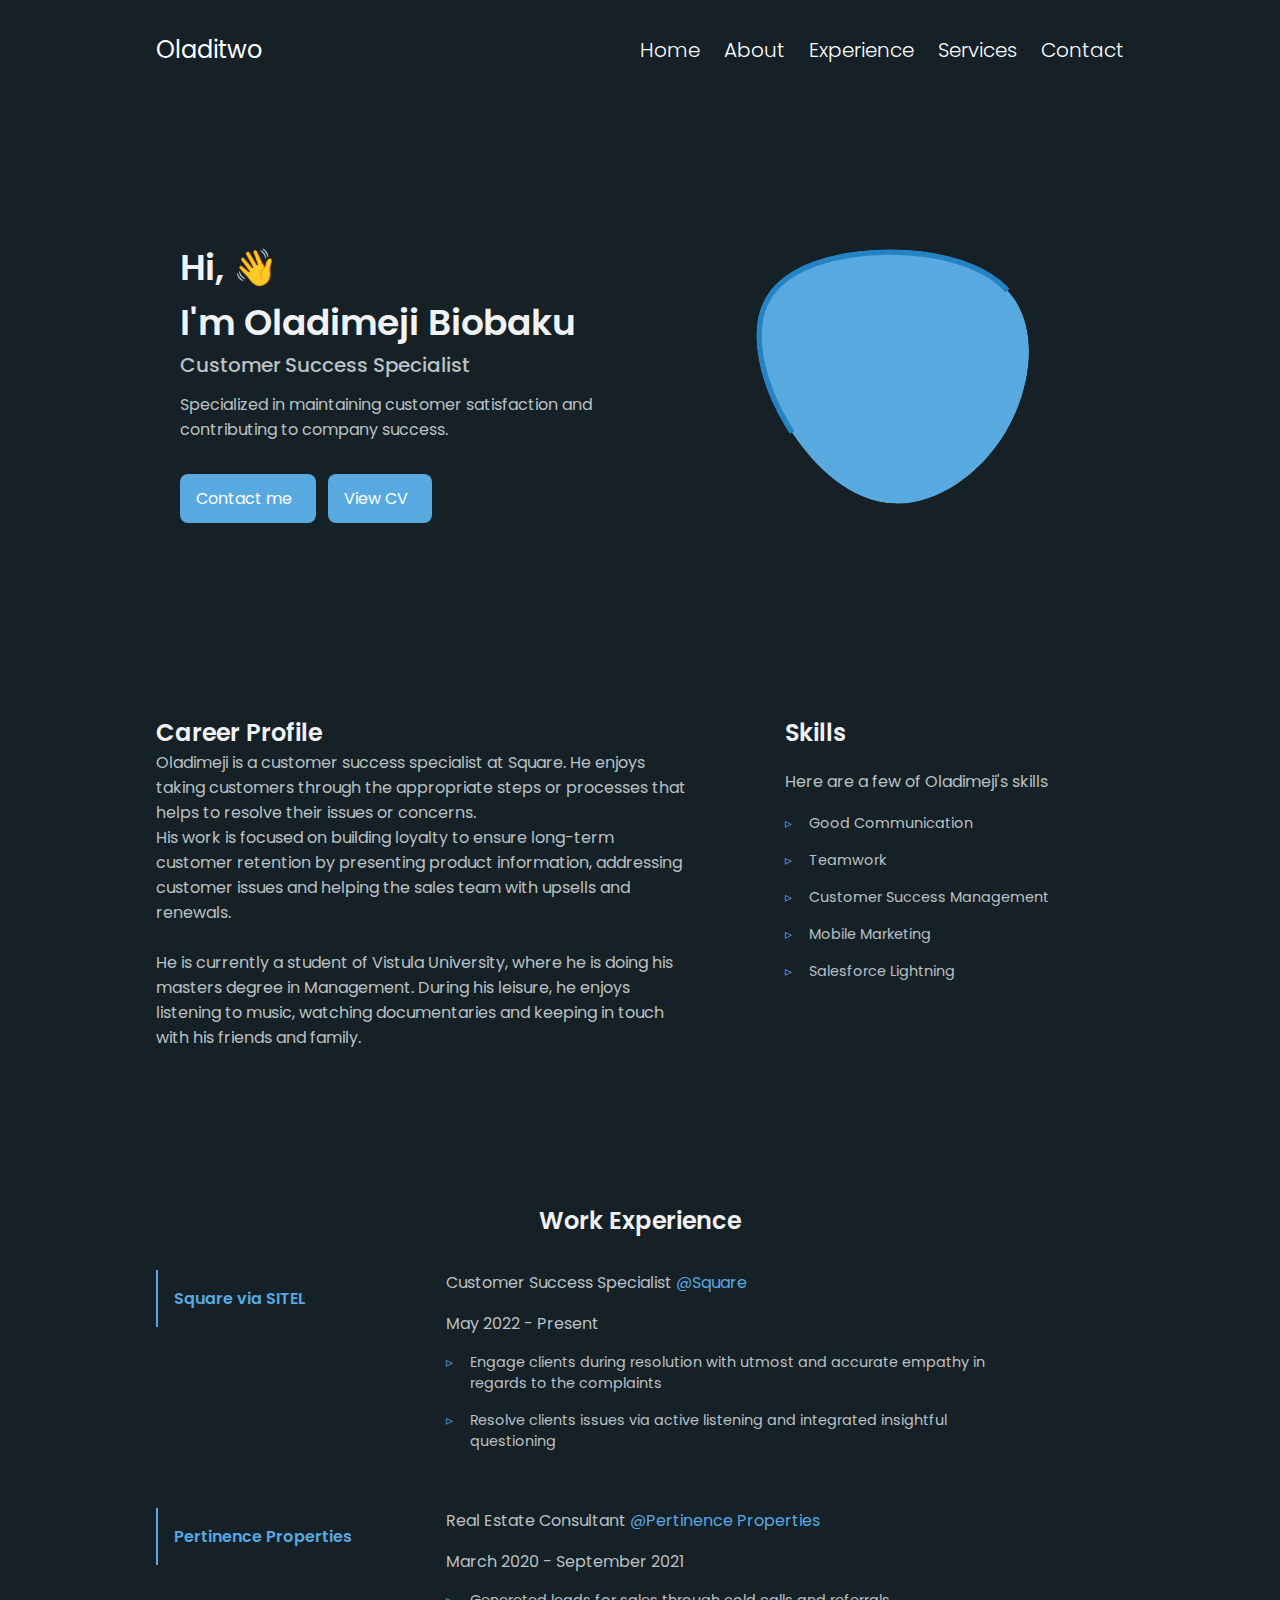
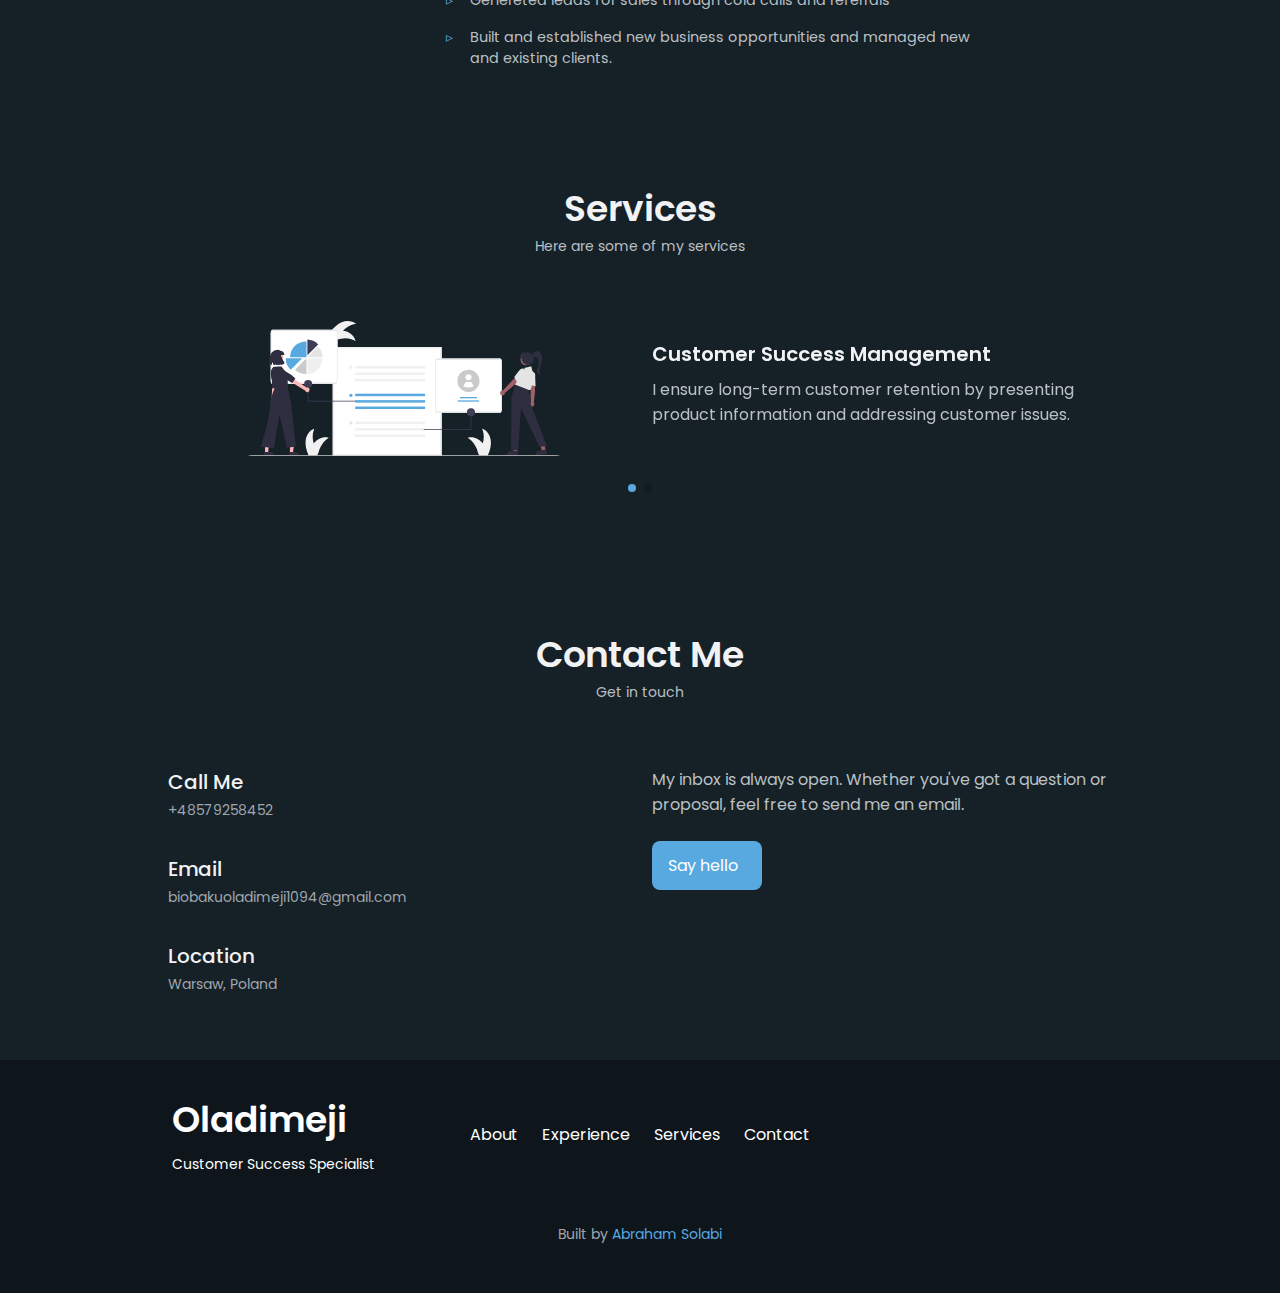
==== portfolio/index.html @ 427ed0ae "Added html, css and javascript files" ====
<!DOCTYPE html>
<html lang="en">

<head>
    <meta charset="UTF-8">
    <meta http-equiv="X-UA-Compatible" content="IE=edge">
    <meta name="viewport" content="width=device-width, initial-scale=1.0">
    <meta name="keywords" content="customer suceess, customer service, customer service manager, customer success manager, customer success managers in Poland, mobile marketer">
    <meta name="description" content="Customer success specialist specialized in maintaining customer satisfaction and contributing to company success.">
    <meta property="og:image" content="assets/img/oladimeji.jpeg">

    <!--==================== UNICONS ====================-->
    <link rel="stylesheet" href="https://unicons.iconscout.com/release/v4.0.0/css/line.css">

    <!--==================== SWIPER CSS ====================-->
    <link rel="stylesheet" href="assets/css/swiper-bundle.min.css">

    <!-- JQuery -->
    <script src="https://ajax.googleapis.com/ajax/libs/jquery/3.6.0/jquery.min.js"></script>

    <!--==================== CSS ====================-->
    <link rel="stylesheet" href="assets/css/style.css">

    <title>Oladimeji</title>
</head>

<body>
    <!--==================== HEADER ====================-->
    <i class="uil uil-ellipsis-v mb-menu"></i>
    <header class="header mb_nav" id="header">
        <nav class="nav container ">

            <div class="nav__top flex">

                <div class="nav__btns">
                    <div class="nav__toggle" id="nav-toggle">
                        <!--  -->
                        <i class="uil uil-times "></i>
                    </div>
                </div>
            </div>

            <div class="nav__menu flex" id="nav-menu">
                <a href="index.html" class="logo">Oladitwo</a>
                <div>
                    <ul class="nav__list flex">
                        <li class="nav__item">
                            <a href="#home" class="nav__link">
                                Home
                            </a>
                        </li>
                        <li class="nav__item">
                            <a href="#about" class="nav__link">
                                About
                            </a>
                        </li>
                        <li class="nav__item">
                            <a href="#experience" class="nav__link">
                                Experience
                            </a>
                        </li>

                        <li class="nav__item">
                            <a href="#services" class="nav__link">
                                Services
                            </a>
                        </li>
                        
                        <li class="nav__item">
                            <a href="pages/contact.html" class="nav__link">
                                Contact
                            </a>
                        </li>
                    </ul>
                    <div class="socials mb-socials flex">
                        <a href="https://www.linkedin.com/in/oladimeji-biobaku-a0a6041aa/" rel="noopener" target="_blank"><i class="uil uil-linkedin sosIcon"></i></a>
                        <a href="https://twitter.com/Biobadie" rel="noopener" target="_blank"><i class="uil uil-twitter sosIcon"></i></a>
                        <a href="https://www.instagram.com/oladitwo/" rel="noopener" target="_blank"><i class="uil uil-instagram sosIcon"></i></a>
             


                    </div>
                </div>
            </div>
        </nav>
    </header>

    <!--==================== MAIN ====================-->
    <main class="main">
        <!--==================== HOME ====================-->
        <section class="home section" id="home">
            <div class="home__container container grid">

                <div class="home_content grid">
                    <div class="home__social">
                        <a href="https://www.linkedin.com/in/oladimeji-biobaku-a0a6041aa/" target="_blank" rel="noopener"
                            class="home__social-icon">
                            <i class="uil uil-linkedin"></i>
                        </a>
                        <a href="https://twitter.com/Biobadie" target="_blank" rel="noopener"
                        class="home__social-icon">
                        <i class="uil uil-twitter"></i>
                    </a>
                        <a href="https://www.instagram.com/oladitwo/" target="_blank" rel="noopener" class="home__social-icon">
                            <i class="uil uil-instagram"></i>
                        </a>
                      
                        
                    </div>
                    <div class="home__img">
                        <svg class="home__blob" viewBox="0 0 200 187" xmlns="http://www.w3.org/2000/svg"
                            xmlns:xlink="http://www.w3.org/1999/xlink">
                            <mask id="mask0" mask-type="alpha">
                                <path class="path"  stroke="#2483c2" stroke-width="4" d="M190.312 36.4879C206.582 62.1187 201.309 102.826 182.328 134.186C163.346 165.547 
                                130.807 187.559 100.226 186.353C69.6454 185.297 41.0228 161.023 21.7403 129.362C2.45775 
                                97.8511 -7.48481 59.1033 6.67581 34.5279C20.9871 10.1032 59.7028 -0.149132 97.9666 
                                0.00163737C136.23 0.303176 174.193 10.857 190.312 36.4879Z" />
                               
                            </mask>
                            <g mask="url(#mask0)">
                                <path class="path" stroke="#2483c2" stroke-width="4" d="M190.312 36.4879C206.582 62.1187 201.309 102.826 182.328 134.186C163.346 
                                165.547 130.807 187.559 100.226 186.353C69.6454 185.297 41.0228 161.023 21.7403 
                                129.362C2.45775 97.8511 -7.48481 59.1033 6.67581 34.5279C20.9871 10.1032 59.7028 
                                -0.149132 97.9666 0.00163737C136.23 0.303176 174.193 10.857 190.312 36.4879Z" />
                                
                                <image class="home__blob-img" x="1.2" y="-10" xlink:href="assets/img/Oladimeji.jpeg" />
                               
                            </g>
                        </svg>

                       

                    </div>
                    <div class="home__data">
                        <h1 class="home__title">
                            Hi,   <span class="wave">👋</span> <br> I'm Oladimeji Biobaku
                        </h1>
                        <h3 class="home__subtitle">Customer Success Specialist</h3>
                        <p class="home__description">
                           Specialized in maintaining customer satisfaction and contributing to company success.
                        </p>
                        <a href="mailto:biobakuoladimeji1094@gmail.com" class="button button--flex cont-button">
                            Contact me<i class="uil uil-message button__icon"></i>
                        </a>
                        <a href="https://drive.google.com/file/d/1UlXqxiyUZKC8G0CdTdmNrrLDH8cUybc1/view?usp=drivesdk" rel="noopener" target="_blank" class="button button--flex cont-button cv-button">
                            View CV <i class="uil uil-eye button__icon"></i>
                        </a>
                    </div>

                </div>

                <div class="home__scroll">
                    <a href="#skills" class="home__scroll-button button--flex">
                        <i class="uil uil-mouse-alt home__scroll-mouse"></i>
                        <span class="home__scroll-name">Scroll down</span>
                        <i class="uil uil-arrow-down home__scroll-arrow"></i>
                    </a>
                </div>
            </div>
        </section>


        <section class="detailed-info section container section-top-transform" id="about">
            <div class="detailed-info__container grid">
                <div class="text-subsection">
                    <h3 class="section_title section__title-about"> Career Profile </h3>
                    Oladimeji is a customer success specialist at Square.
                     He enjoys taking customers through the appropriate steps or processes that helps to resolve their 
                     issues or concerns. <br> His work is focused on building loyalty to ensure long-term customer retention
                     by presenting product information, addressing customer issues and helping the sales team 
                     with upsells and renewals. <br> <br>
                     
                     He is currently a student of Vistula University, where he is doing his masters degree in 
                     Management. During his leisure, he enjoys listening to music, watching documentaries and keeping 
                     in touch with his friends and family. <br> <br>
                </div>
                <div class="skills-subsection">
                    <h3 class="section_title section__title-about"> Skills </h3>
                    <p  class="skills-head">Here are a few of Oladimeji's skills</p>
                    <li class="skill exp-brief"> Good Communication</li>
                    <li class="skill exp-brief">Teamwork</li>
                    <li class="skill exp-brief">Customer Success Management</li>
                    <li class="skill exp-brief">Mobile Marketing</li>
                    <li class="skill exp-brief"> Salesforce Lightning</li>
                </div>
            </div>
        </section>

        <section class="section experience-section container  section-top-transform" id="experience">
            <h3 class="section_title"> Work Experience </h3>
            <div class="experience-section-container">
                <div class="experience">
                    <h4 class="exp-company-title">Square via SITEL</h4>
                    <div class="experience-details">
                        <p class="exp-job-title">Customer Success Specialist <a href="https://squareup.com/us/en" class="exp-company">@Square</a></p>
                        <p class="exp-years">May 2022 - Present</p>
                        <p class="exp-brief">Engage clients during resolution with utmost and accurate empathy in regards to the complaints</p>
                        <p class="exp-brief">Resolve clients issues via active listening and integrated insightful questioning</p>
                    </div>
                </div>
                <div class="experience second-experience">
                    <h4 class="exp-company-title">Pertinence Properties </h4>
                    <div class="experience-details">
                        <p class="exp-job-title">Real Estate Consultant <a href="https://squareup.com/us/en" class="exp-company">@Pertinence Properties</a></p>
                        <p class="exp-years">March 2020 - September 2021</p>
                        <p class="exp-brief">Genereted leads for sales through cold calls and referrals</p>
                        <p class="exp-brief">	Built and established new business opportunities and managed new and existing clients.</p>
                    </div>
                </div>
            </div>
        </section>


        <!--==================== PORTFOLIO ====================-->
        <section class="portfolio section section-top-transform" id="services">
            <h2 class="section__title">Services</h2>
            <span class="section__subtitle">Here are some of my services</span>

            <div class="portfolio__container container swiper mySwiper">

                <div class="swiper-wrapper">
                    <!--==================== PORTFOLIO 1====================-->
                    <div class="portfolio__content grid swiper-slide">
                        <img src="assets/img/undraw_customer_survey_re_v9cj.svg" alt="" class="portfolio__img">

                        <div class="portfolio__data">
                            <h3 class="portfolio__title">Customer Success Management</h3>
                            <p class="portfolio__description">
                                I ensure long-term customer retention
                                by presenting product information and addressing customer issues.
                            </p>
                          
                        </div>

                    </div>

                    <!--==================== PORTFOLIO 2====================-->
                    <div class="portfolio__content grid swiper-slide">
                        <img src="assets/img/undraw_online_ad_re_ol62.svg" alt="" class="portfolio__img">

                        <div class="portfolio__data">
                            <h3 class="portfolio__title">Mobile Marketing</h3>
                            <p class="portfolio__description">
                                I use strategic and personalized contents to drive brand value and demand for products 
                                or services via various social media platforms in real time.
                            </p>
                           
                        </div>

                    </div>

                    

                </div>

                <!-- Arrows -->
                <div class="swiper-button-next">
                    <i class="uil uil-angle-right-b swiper-portfolio-icon"></i>
                </div>
                <div class="swiper-button-prev">
                    <i class="uil uil-angle-left-b swiper-portfolio-icon"></i>

                </div>

                <!-- Pagination -->
                <div class="swiper-pagination"></div>
            </div>
        </section>

        <section class="contact section " id="contact">
            <h2 class="section__title">Contact Me</h2>
            <span class="section__subtitle">Get in touch</span>

            <div class="contact__container container grid">
                <div>
                    <div class="contact__information">
                        <i class="uil uil-phone contact__icon"></i>

                        <div>
                            <h3 class="contact__title">
                                Call Me
                            </h3>
                            <span class="contact__subtitle">+48579258452</span>
                        </div>
                    </div>

                    <div class="contact__information">
                        <i class="uil uil-envelope contact__icon"></i>

                        <div>
                            <h3 class="contact__title">
                                Email
                            </h3>
                            <span class="contact__subtitle">biobakuoladimeji1094@gmail.com</span>
                        </div>
                    </div>

                    <div class="contact__information">
                        <i class="uil uil-map-marker contact__icon"></i>

                        <div>
                            <h3 class="contact__title">
                                Location
                            </h3>
                            <span class="contact__subtitle">Warsaw, Poland</span>
                        </div>
                    </div>

                </div>
                <div class="email__container">
                    <p>My inbox is always open. Whether you've got a question or proposal, feel free to send me an email.</p>
                        <a href="mailto:biobakuoladimeji1094@gmail.com" class="button contact-button button--flex cont-button">
                            Say hello<i class="uil uil-message button__icon"></i>
                        </a> 
                </div>
            </div>
        </section>

        <!--==================== TESTIMONIAL section:: future use ====================-->
        <!-- <section class="testimonial section">

        </section> -->


    </main>

    <!--==================== FOOTER ====================-->
    <footer class="footer">
        <div class="footer__bg">
            <div class="footer__container container grid">
                <div>
                    <h1 class="footer__title">Oladimeji</h1>
                    <span class="footer__subtitle">Customer Success Specialist</span>
                </div>

                <ul class="footer__links">
                    <li>
                        <a href="#about" class="footer__link">About</a>
                    </li>

                    <li>
                        <a href="#experience" class="footer__link">Experience</a>
                    </li>
                    <li>
                        <a href="#services" class="footer__link">Services</a>
                    </li>
                    <li>
                        <a href="#contact" class="footer__link">Contact</a>
                    </li>
                </ul>

                <div class="footer__socials">
                    <a class="footer__social" href="https://www.linkedin.com/in/oladimeji-biobaku-a0a6041aa/" target="_blank"
                        rel="noopener">
                        <i class="uil uil-linkedin"></i>
                    </a>
                    <a class="footer__social" href="https://twitter.com/Biobadie" target="_blank" rel="noopener">
                        <i class="uil uil-twitter"></i>
                    </a>
                    <a class="footer__social" href="https://www.instagram.com/oladitwo/" target="_blank" rel="noopener">
                        <i class="uil uil-instagram"></i>
                    </a>
                   
                    

                </div>
            </div>
            <p class="footer__copy">Built by 
                <a href="https://www.linkedin.com/in/solabi-abraham" target="_blank" rel="noopener">Abraham Solabi</a> </p>
        </div>
    </footer>

    <!--==================== SCROLL TOP section:: future use ====================-->


    <!--==================== SWIPER JS ====================-->
    <script src="assets/JS/swiper-bundle.min.js"></script>

    <!--==================== MAIN JS ====================-->
    <script src="assets/JS/control.js"></script>
</body>

</html>
---- portfolio/assets/css/style.css ----
/*==================== GOOGLE FONTS ====================*/
@import url("https://fonts.googleapis.com/css2?family=Poppins:wght@300;400;500;600&display=swap");

/*==================== VARIABLES CSS ====================*/
:root {
  --header-height: 3rem;

  /*========== Colors ==========*/
  /* Change favorite color */
  --hue-color: 204; /*Purple 250 - Green 142 - Blue 230 - Pink 340*/

  /* HSL color mode */
  --first-color: hsl(var(--hue-color), 69%, 61%);
  /* --first-color-second: hsl(var(--hue-color), 69%, 61%); */
  --first-color-second: hsl(var(--hue-color), 30%, 8%);
  --first-color-alt: hsl(var(--hue-color), 57%, 53%);
  --first-color-lighter: hsl(var(--hue-color), 92%, 85%);
  --first-color-light: hsla(var(--hue-color), 92%, 85%, 0.1);
  /* --title-color: hsl(var(--hue-color), 8%, 15%); */
  --title-color: hsl(var(--hue-color), 8%, 95%);
  /* --text-color: hsl(var(--hue-color), 8%, 45%); */
  --text-color: hsl(var(--hue-color), 8%, 75%);
  --text-color-light: hsl(var(--hue-color), 8%, 65%);
  /* --input-color: hsl(var(--hue-color), 70%, 96%); */
  --input-color: hsl(var(--hue-color), 29%, 16%);
  /* --body-color: hsl(var(--hue-color), 60%, 99%); */
  --body-color: hsl(var(--hue-color), 28%, 12%);
  /* --container-color: #fff; */
  --container-color: hsl(var(--hue-color), 29%, 16%);
  --scroll-bar-color: hsl(var(--hue-color), 12%, 48%);
  --scroll-thumb-color: hsl(var(--hue-color), 12%, 36%);

  /*========== Font and typography ==========*/
  --body-font: "Poppins", sans-serif;

  /* .5rem = 8px, 1rem = 16px, 1.5rem = 24px ... */
  --big-font-size: 2rem;
  --h1-font-size: 1.5rem;
  --h2-font-size: 1.25rem;
  --h3-font-size: 1.125rem;
  --normal-font-size: 0.938rem;
  --small-font-size: 0.813rem;
  --smaller-font-size: 0.75rem;

  /*========== Font weight ==========*/
  --font-medium: 500;
  --font-semi-bold: 600;

  /*========== Margin Bottom ==========*/
  /* .25rem = 4px, .5rem = 8px, .75rem = 12px ... */
  --mb-0-25: 0.25rem;
  --mb-0-5: 0.5rem;
  --mb-0-75: 0.75rem;
  --mb-1: 1rem;
  --mb-1-5: 1.5rem;
  --mb-2: 2rem;
  --mb-2-5: 2.5rem;
  --mb-3: 3rem;

   /*========== Margin Top ==========*/
  /* .25rem = 4px, .5rem = 8px, .75rem = 12px ... */
  --mt-1-5: 1.5rem;

  /*========== z index ==========*/
  --z-tooltip: 10;
  --z-fixed: 100;
  --z-modal: 1000;
}

/* Font size for large devices */
@media screen and (min-width: 968px) {
  :root {
    --big-font-size: 3rem;
    --h1-font-size: 2.25rem;
    --h2-font-size: 1.5rem;
    --h3-font-size: 1.25rem;
    --normal-font-size: 1rem;
    --small-font-size: 0.875rem;
    --smaller-font-size: 0.813rem;
  }
}

/*========== Variables Dark theme ==========*/

/*========== Button Dark/Light ==========*/

/*==================== BASE + Reset ====================*/
* {
  box-sizing: border-box;
  padding: 0;
  margin: 0;
}

html {
  scroll-behavior: smooth;
}

body {
  margin: 0;
  font-family: var(--body-font);
  font-size: var(--normal-font-size);
  background-color: var(--body-color);
  color: var(--text-color);
}

h1,
h2,
h3,
h4 {
  color: var(--title-color);
  font-weight: var(--font-semi-bold);
}

ul {
  list-style: none;
}

a {
  text-decoration: none;
}

img {
  max-width: 100%;
  height: auto;
}

/*==================== Utility CLASSES ====================*/
.section {
  padding: 2rem 0 4rem;
}
.section_title {
  font-size: var(--h2-font-size) ;
}
.section__title-about {
  display: flex;
  justify-content: flex-start;
}
.section-top-transform {
  transform: translateY(4rem);
}

.experience-section-container {
  transform: translateY(2rem);
}
.section__title {
  font-size: var(--h1-font-size);
  color: var(--title-color);
}

.section__subtitle {
  display: block;
  font-size: var(--small-font-size);
  margin-bottom: var(--mb-3);
}

.section__title,
.section__subtitle, .section_title {
  text-align: center;
}

/*==================== LAYOUT Utility ====================*/
.container {
  max-width: 968px;
  margin-left: var(--mb-1-5);
  margin-right: var(--mb-1-5);
}

.flex {
  display: flex;
  gap: 1.5rem;
}

.grid {
  display: grid;
  gap: 1.5rem;
}

/* Header section */

.header {
  width: 100%;
  position: fixed;
  top: 0;
  left: -100%;
  bottom: 0;
  z-index: var(--z-fixed);
  /* background-color: var(--body-color); */
  /* background-color: var(--first-color); */
  -moz-transition: all 200ms ease-in;
  -webkit-transition: all 200ms ease-in;
  -o-transition: all 200ms ease-in;
  transition: all 200ms ease-in;
}

.logo {
  display: none;
}

.mb_nav {
  background-color: var(--body-color);
}
.left {
  left: 0;
}
.nav__logo,
.nav__toggle {
  color: var(--title-color);
  font-weight: var(--font-medium);
}
.socials {
  font-weight: var(--font-medium);
}
.nav__item .nav__link,
.sosIcon {
  color: #fff;
}

.sosIcon {
  width: 50px;
}

.sosIcon {
  cursor: pointer;
}

.nav__logo:hover {
  color: var(--first-color);
}
.nav__toggle {
  font-size: var(--big-font-size);
  cursor: pointer;
}

.nav__toggle:hover,
.sosIcon:hover {
  color: var(--first-color);
}

.nav__top {
  margin: 1rem 0;
  justify-content: flex-end;
}

.uil-ellipsis-v {
  position: fixed;
  top: 1rem;
  right: var(--mb-1-5);
  cursor: pointer;
  font-size: var(--h1-font-size);
  padding: 0.2rem;
  z-index: var(--z-fixed);
}

.uil-ellipsis-v,
.uil-times {
  background-color: var(--first-color);
  /* padding: .2rem; */
  border-radius: 50% 50% 40% 70%;
  box-shadow: 0 -1px 4px rgba(0, 0, 0, 0.15);
}
.nav__menu {
  display: flex;
  flex-direction: column;
  justify-content: center;
  align-items: center;
  margin-top: 5rem;
  font-size: var(--h1-font-size);
}

.nav__list {
  flex-direction: column;
}

.socials {
  margin-top: 4rem;
}
/*==================== NAV ====================*/

/* show menu */

/* Active link */

/* Change background header */

/*==================== HOME ====================*/
.home__container {
  gap: 1rem;
}

.home_content {
  grid-template-columns: 0.5fr 3fr;
  padding-top: 3.5rem;
  align-items: center;
}

.home__social {
  display: grid;
  grid-template-columns: max-content;
  row-gap: 1rem;
}

.home__social-icon {
  font-size: 1.25rem;
  color: var(--first-color);
}

.home__social-icon:hover {
  color: var(--first-color-alt);
}

.home__blob {
  width: 200px;
  fill: var(--first-color);
  overflow: visible

}


.home__blob-img {
  width: 200px;
}

.home__data {
  grid-column: 1/3;
}

.path{
  
  stroke-dasharray: 300;
  stroke-dashoffset: 300;
  animation: dash 5s alternate infinite;
}
@keyframes dash {
  /* from {
    stroke-dashoffset: 822;
  } */
  to {
    stroke-dashoffset: 0;
  }
}

.home__title {
  font-size: var(--h1-font-size);
}

.home__subtitle {
  font-size: var(--h3-font-size);
  color: var(--text-color);
  font-weight: var(--font-medium);
  margin-bottom: var(--mb-0-75);
}

.home__description {
  margin-bottom: var(--mb-2);
}

.home__scroll {
  display: none;
}

.home__scroll-button {
  color: var(--first-color);
  transition: 0.3s;
}

.home__scroll-button:hover {
  transform: translateY(0.25rem);
}

.home__scroll-mouse {
  font-size: 2rem;
}

.home__scroll-name {
  font-size: var(--small-font-size);
  color: var(--title-color);
  font-weight: var(--font-medium);
  margin-right: var(--mb-0-25);
}

.home_scroll-arrow {
  font-size: 1.25rem;
}
/*==================== BUTTONS ====================*/
.button {
  display: inline-block;
  background-color: var(--first-color);
  color: #fff;
  padding: 0.75rem 1rem;
  border-radius: 0.5rem;
  font-weight: var(-font-medium);
}

.button:hover {
  background-color: var(--first-color-alt);
}

.button__icon {
  font-size: 1.25rem;
  margin-left: var(--mb-0-5);
  transition: 0.3s;
}

.cont-button:hover .button__icon {
  transform: translateX(0.25rem);
}

.button--flex {
  display: inline-flex;
  align-items: center;
}
.contact-button {
  margin-top: var(--mt-1-5) ;
}
.cv-button {
  margin-left: .5rem;
}

/*==================== ABOUT ====================*/
.about__img {
  width: 200px;
  border-radius: 0.5rem;
  justify-self: center;
  align-self: center;
}

.about__description {
  text-align: left;
  margin-bottom: var(--mb-0-5);
}

.about__description:last-of-type{
  margin-bottom: var(--mb-2-5);
}

.about__info {
  display: flex;
  justify-content: space-evenly;
  margin-bottom: var(--mb-2-5);
}

.about__info-title {
  font-size: var(--h2-font-size);
  font-weight: var(--font-semi-bold);
  color: var(--title-color);
}
.about__info-name {
  font-size: var(--smaller-font-size);
}

.about__info-title,
.about__info-name {
  display: block;
  text-align: center;
}

.about__buttons {
  display: flex;
  justify-content: center;
}

.wave {
  animation-name: wave-animation;  
  animation-duration: 2.5s;       
  animation-iteration-count: infinite;  
  transform-origin: 70% 70%;       
  display: inline-block;
}

@keyframes wave-animation {
    0% { transform: rotate( 0.0deg) }
   10% { transform: rotate(14.0deg) }
   20% { transform: rotate(-8.0deg) }
   30% { transform: rotate(14.0deg) }
   40% { transform: rotate(-4.0deg) }
   50% { transform: rotate(10.0deg) }
   60% { transform: rotate( 0.0deg) }  
  100% { transform: rotate( 0.0deg) }
}

/*==================== SKILLS ====================*/
.detailed-info__container {
  display: flex;
  flex-direction: column;
  justify-content: space-between;
}

.skills-head {
  padding: 1.2rem 0;
}
.skills-subsection li {
  list-style: none;
}
/*==================== EXPERIENCE ====================*/

.experience {
  display: flex;
  justify-content: space-between;
  align-items: flex-start;
}
.second-experience {
  margin-top: 2.5rem;
}
.experience-details {
  width: 70%;
}
.exp-company-title, .exp-company {
  color: var(--first-color);
}
.exp-company-title {
  padding:  1rem ;
  border-left: 2px solid var(--first-color);
  transition: all 0.25s cubic-bezier(0.645, 0.045, 0.355, 1);
}
.exp-company-title:hover {
  background-color: var(--first-color-light);
}
.exp-company {
  position: relative;
}
.exp-company::after {
    content: "";
    position: absolute;
    width: 100%;
    -webkit-transform: scaleX(0);
            transform: scaleX(0);
    height: 0.3px;
    bottom: -3px;
    left: 0;
    background-color: var(--first-color);
    -webkit-transform-origin: bottom right;
            transform-origin: bottom right;
    -webkit-transition: all 0.25s cubic-bezier(0.645, 0.045, 0.355, 1);
    transition: all 0.25s cubic-bezier(0.645, 0.045, 0.355, 1);
}
.exp-company:hover:after {
  -webkit-transform: scaleX(1);
          transform: scaleX(1);
  -webkit-transform-origin: bottom left;
          transform-origin: bottom left;
}
.exp-years {
  padding: 1rem 0;
}
.exp-brief {
  width: 80%;
  font-size: 0.9rem;
  position: relative;
  padding-left: 1.5rem;
  padding-bottom: 1rem;
}
.exp-brief::before {
  content: "▹";
  position: absolute;
  left: 0px;
  top: 0px;
  color: var(--first-color);
}




/*==================== PORTFOLIO ====================*/
.portfolio-flex {
  display: flex;
  flex-direction: column;
  gap: 1.5rem;
}
.portfolio__container {
  overflow: hidden;
}

.portfolio__content {
  padding: 0 1.5rem;
}

.portfolio__img {
  width: 265px;
  border-radius: 0.5rem;
  justify-self: center;
}

.portfolio__title {
  font-size: var(--h3-font-size);
  margin-bottom: var(--mb-0-5);
}

.portfolio__description {
  margin-bottom: var(--mb-0-75);
}

.portfolio__button:hover .button__icon {
  transform: translateX(0.25rem);
}

.swiper-button-prev::after,
.swiper-button-next::after {
  content: "";
}

.swiper-portfolio-icon {
  font-size: 2rem;
  color: var(--first-color);
}

.swiper-button-prev {
  left: -0.5rem;
}

.swiper-button-next {
  right: -0.5rem;
}

.swiper-container-horizontal > .swiper-pagination-bullets {
  bottom: -5.5rem;
}

.swiper-pagination-bullet-active {
  background-color: var(--first-color);
}

.swiper-button-prev,
.swiper-button-next,
.swiper-pagination-bullet {
  outline: none;
}

.p-pp {
  padding: 1rem 0.75rem;
  border-radius: 0.5rem;
  background-color: hsl(var(--hue-color), 30%, 10%);
}

/*==================== TESTIMONIAL ====================*/

/*==================== CONTACT ME ====================*/
.contact {
  margin-top: 4rem;
}
.contact__container {
  row-gap: 3rem;
}

.contact__information {
  display: flex;
  margin-bottom: var(--mb-2);
}

.contact__icon {
  font-size: 2rem;
  color: var(--first-color);
  margin-right: var(--mb-0-75);
}

.contact__title {
  font-size: var(--h3-font-size);
  font-weight: var(--font-medium);
}

.contact__subtitle {
  font-size: var(--small-font-size);
  color: var(--text-color-light);
}

.contact__content {
  background-color: var(--input-color);
  border-radius: 0.5rem;
  padding: 0.75rem 1rem 0.25rem;
}

/*==================== FOOTER ====================*/
footer {
  position: relative;
  bottom: 0;
}
.footer__container {
  row-gap: 3.5rem;
}

.footer__bg {
  background-color: var(--first-color-second);
  padding: 2rem 0 3rem;
}

.footer__title {
  font-size: var(--h1-font-size);
  margin-bottom: var(--mb-0-25);
}

.footer__subtitle {
  font-size: var(--small-font-size);
}

.footer__links {
  display: flex;
  flex-direction: column;
  row-gap: 1.5rem;
}

.footer__link:hover {
  color: var(--first-color-lighter);
}

.footer__social {
  font-size: 1.25rem;
  margin-right: var(--mb-1-5);
}

.footer__social:hover {
  color: var(--first-color-lighter);
}

.footer__copy {
  font-size: var(--small-font-size);
  text-align: center;
  color: var(--text-color-light);
  margin-top: var(--mb-3);
}
.footer__copy a {
  color: var(--first-color);
}

.footer__title,
.footer__subtitle,
.footer__link,
.footer__social {
  color: #fff;
}
/*========== SCROLL UP ==========*/

/* Show scroll */

/*========== SCROLL BAR ==========*/
::-webkit-scrollbar {
  width: 0.6rem;
  background-color: var(--scroll-bar-color);
}
::-webkit-scrollbar-thumb {
  background-color: var(--scroll-thumb-color);
  border-radius: 0.5rem;
}

::-webkit-scrollbar-thumb:hover {
  background-color: var(--text-color-light);
}



/*==================== MEDIA QUERIES ====================*/
/* For small devices */
@media screen and (max-width: 350px) {
  .container {
    margin-inline: var(--mb-1);
  }
  .home_content {
    grid-template-columns: 0.25fr 3fr;
  }
  .home__blob {
    width: 180px;
  }
  
}

/* For medium devices */
@media screen and (min-width: 588px) {
  .home_content {
    grid-template-columns: max-content 1fr 1fr;
  }
  .home__data {
    grid-column: initial;
  }
  .home__img {
    order: 1;
    justify-self: center;
  }
  .about__container{
    grid-template-columns: 1fr 2fr;
  }
  /* .about__container, */
  .skills__container,
  .portfolio__content,
  .contact__container,
  .footer__container {
    grid-template-columns: repeat(2, 1fr);
  }
  .about__img {
    width: 250px;
    justify-self: center;
    align-self: start;
  }
  
}

/* break to large screen menu */
@media screen and (min-width: 768px) {
  .spacer {
    display: none;
  }
  .container {
    margin-inline: auto;
  }
  body {
    margin: 0;
  }

  .section {
    padding: 6rem 0 2rem;
  }

  .section__subtitle {
    margin-bottom: 4rem;
  }

  .header {
    top: 0;
    bottom: initial;
    left: 0;
    /* background-color: hsl(var(--hue-color), 28%, 9%); */
    position: static;
  }

  .header,
  .main,
  .footer__container {
    padding: 0 1rem;
  }

  .nav {
    height: calc(var(--header-height) + 1.5rem);
  }
  .nav__menu {
    display: flex;
    flex-direction: row;
    justify-content: space-between;
    align-items: center;
    margin-top: 0;
    font-size: var(--h3-font-size);
  }

  .logo {
    display: flex;
    color: #fff;
    font-size: var(--h2-font-size);
    font-weight: 400;
  }

  .nav__item .nav__link {
    color: #fff;
    font-weight: 300;
  }

  .nav__item .nav__link:hover {
    color: var(--first-color);
  }

  .nav__list {
    flex-direction: row;
    /* padding-left: 1.5rem; */
  }

  .uil-times,
  .uil-ellipsis-v,
  .mb-socials {
    display: none;
  }

  .home__container {
    row-gap: 5rem;
  }

  .home__content {
    padding-top: 5.5rem;
    column-gap: 2rem;
  }

  .home__blob {
    width: 270px;
  }

  .about__container {
    column-gap: 2rem;
  }
  .about__img {
    width: 350px;
  }
  .about__description {
    text-align: initial;
  }
  .about__info {
    justify-content: space-evenly;
    gap: 5rem;
  }
  .about__buttons {
    justify-content: center;
  }

  .portfolio__img {
    width: 320px;
  }
  .portfolio__content {
    align-items: center;
  }

  .footer__container {
    grid-template-columns: repeat(3, 1fr);
    align-items: center;
  }
  .footer__bg {
    padding: 2rem 0 3rem;
  }
  .footer__links {
    flex-direction: row;
    column-gap: 1.5rem;
  }
  .footer__socials {
    justify-self: flex-end;
  }
  .detailed-info__container {
    flex-direction: row;
  }
  .detailed-info__container .text-subsection{
  width: 55%;
}
.detailed-info__container .skills-subsection {
  width: 35%;
}
}

/* For Large devices */
@media screen and (min-width: 1024px) {
  .header,
  .main,
  .footer_container {
    padding: 0;
  }
  .home_blob {
    width: 320px;
  }
  .home__social {
    transform: translateX(-2rem);
  }

  .portfolio__content {
    column-gap: 1.5rem;
  }
  /* .swiper-portfolio-icon{
    font-size:  3.5rem;
    z-index: 10000;
  }

  .swiper-button-prev {
    
    left: -1rem;
  }

  .swiper-button-next{
    
    right: -1rem;
  } */

  .contact__form {
    width: 460px;
  }

  .contact__inputs {
    grid-template-columns: repeat(2, 1fr);
  }
}
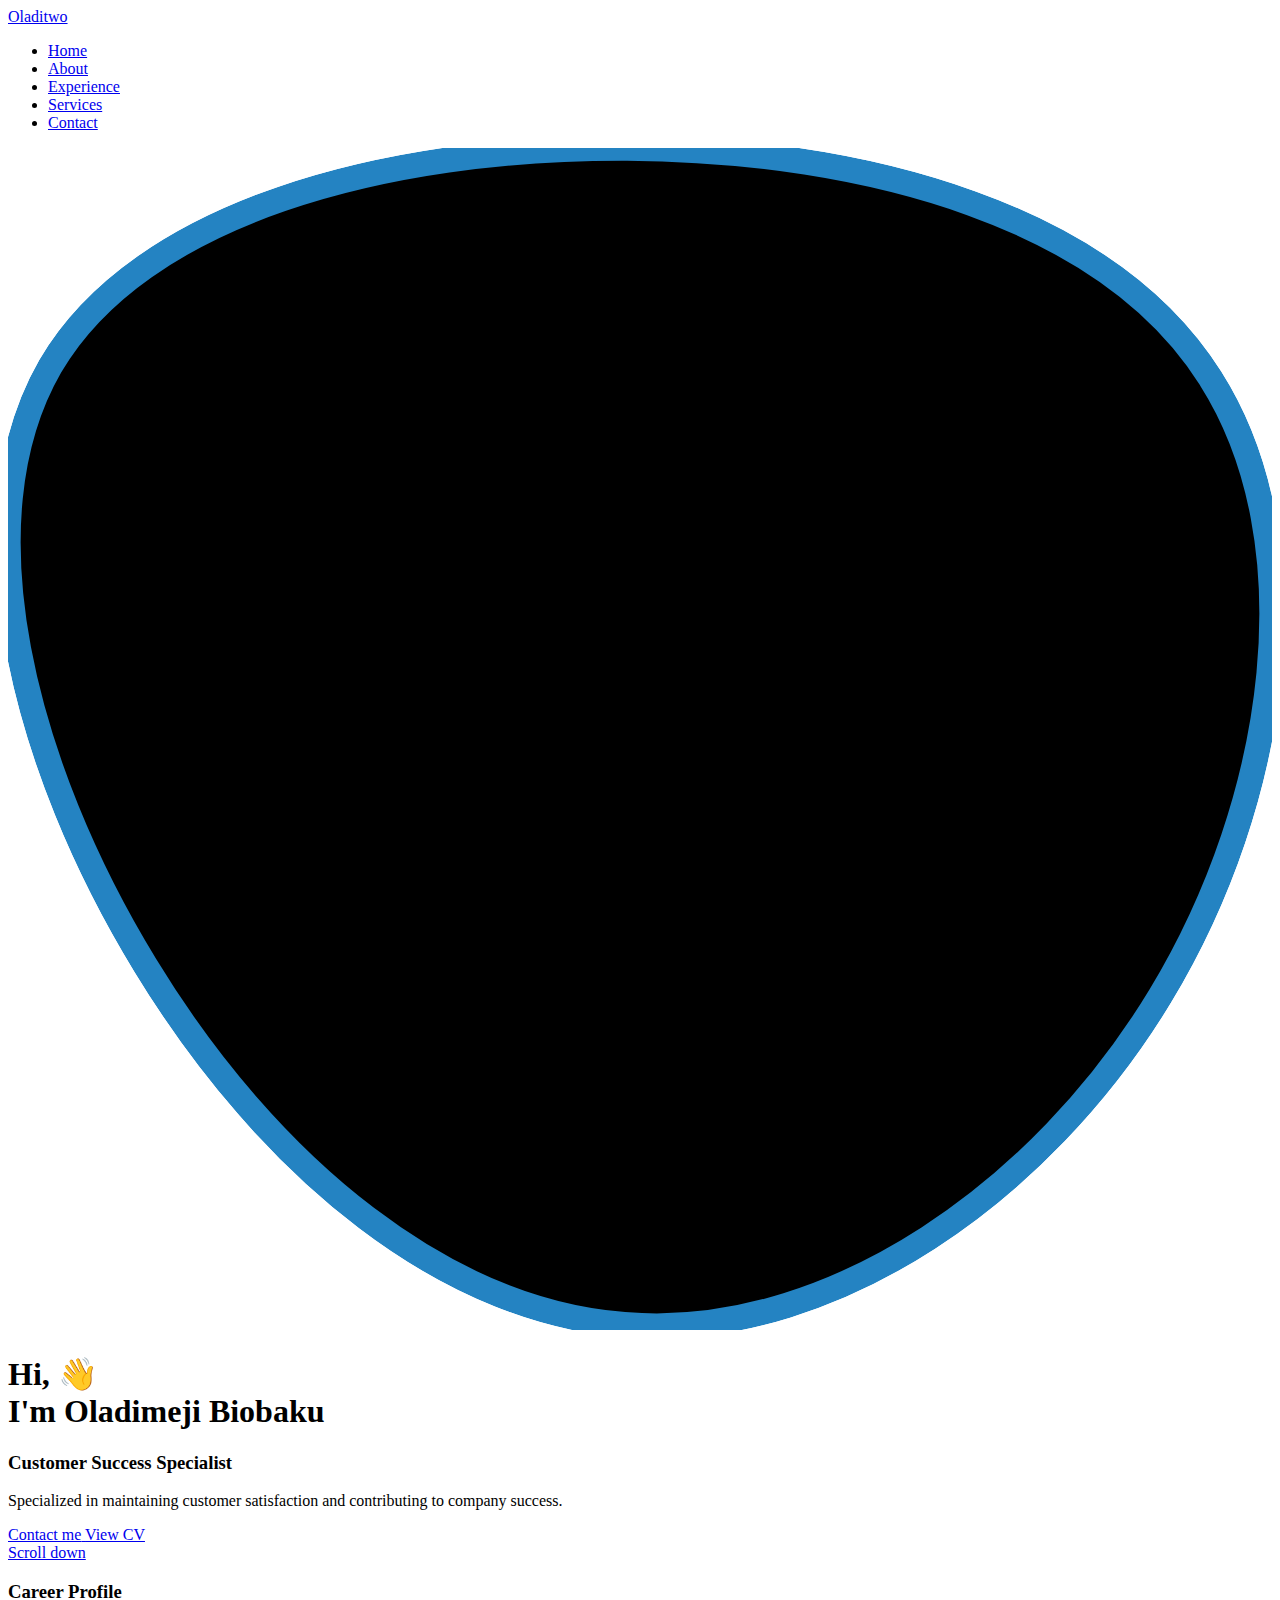
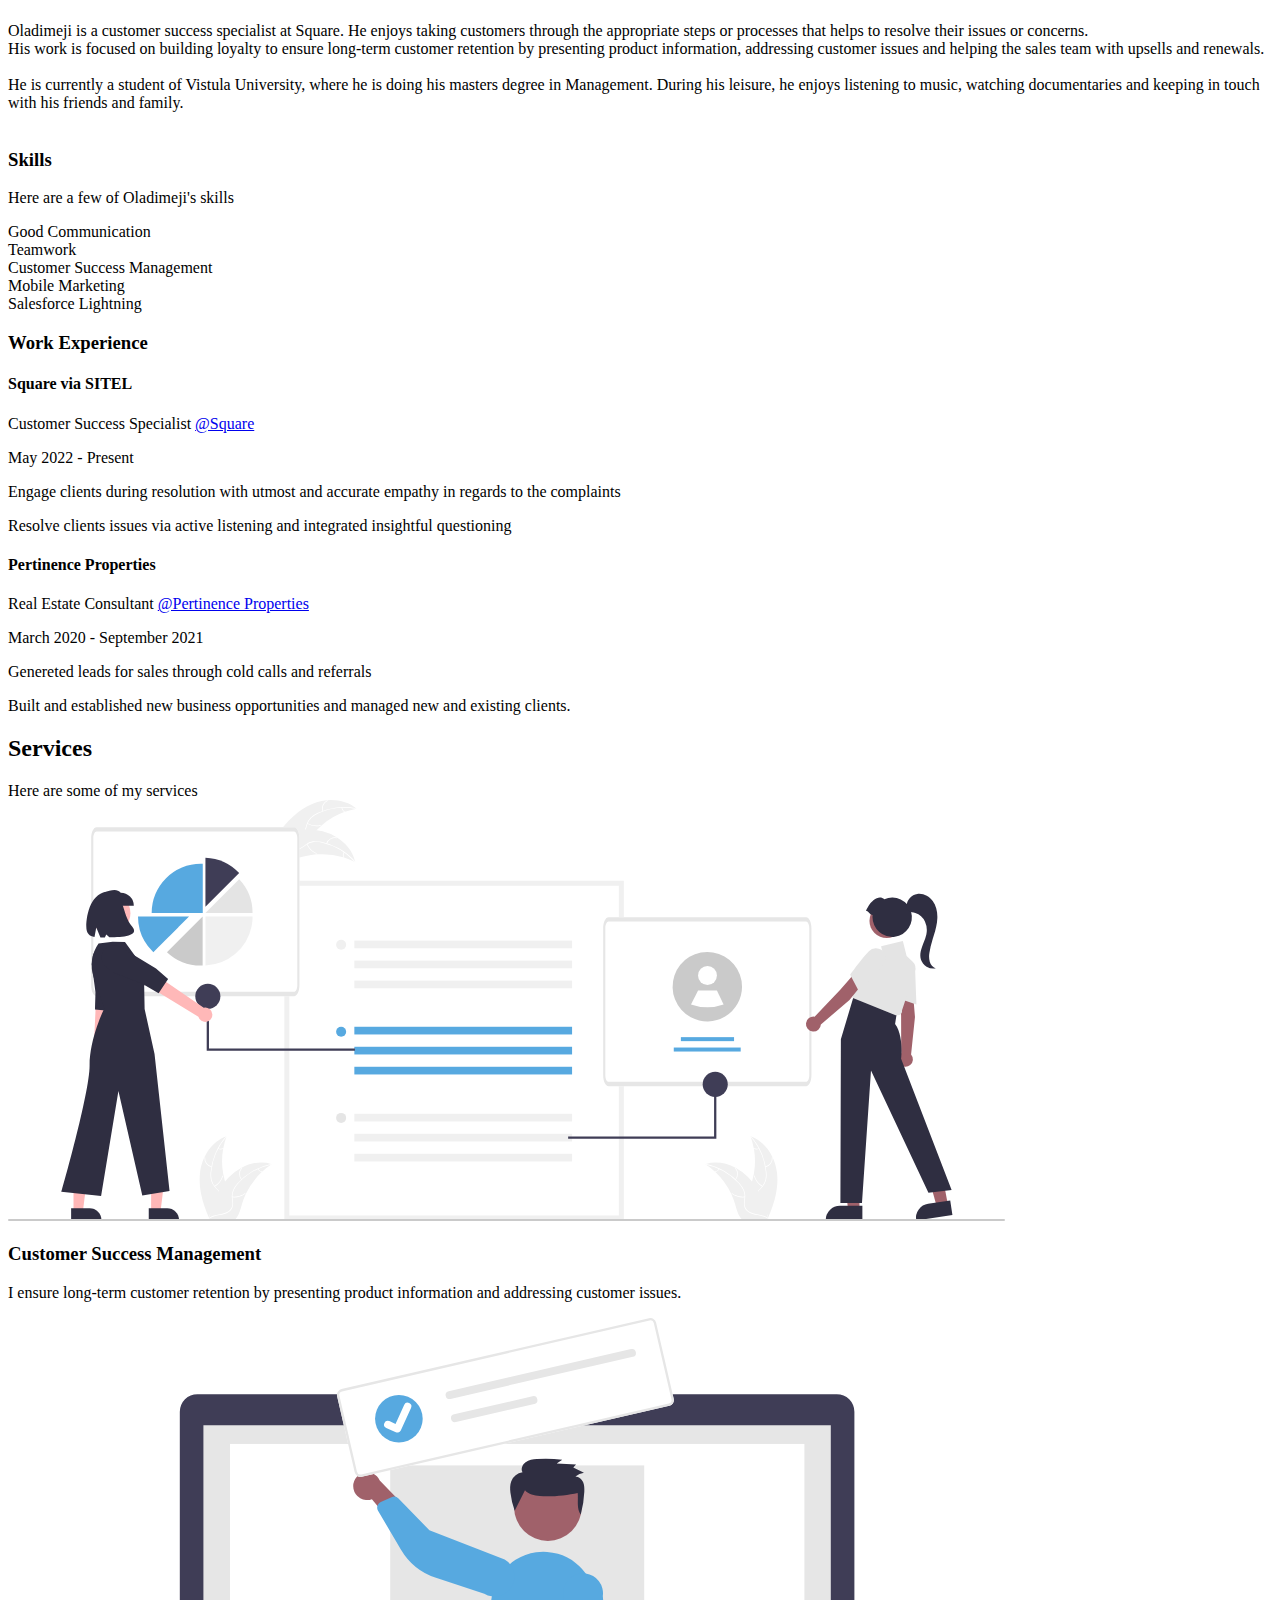
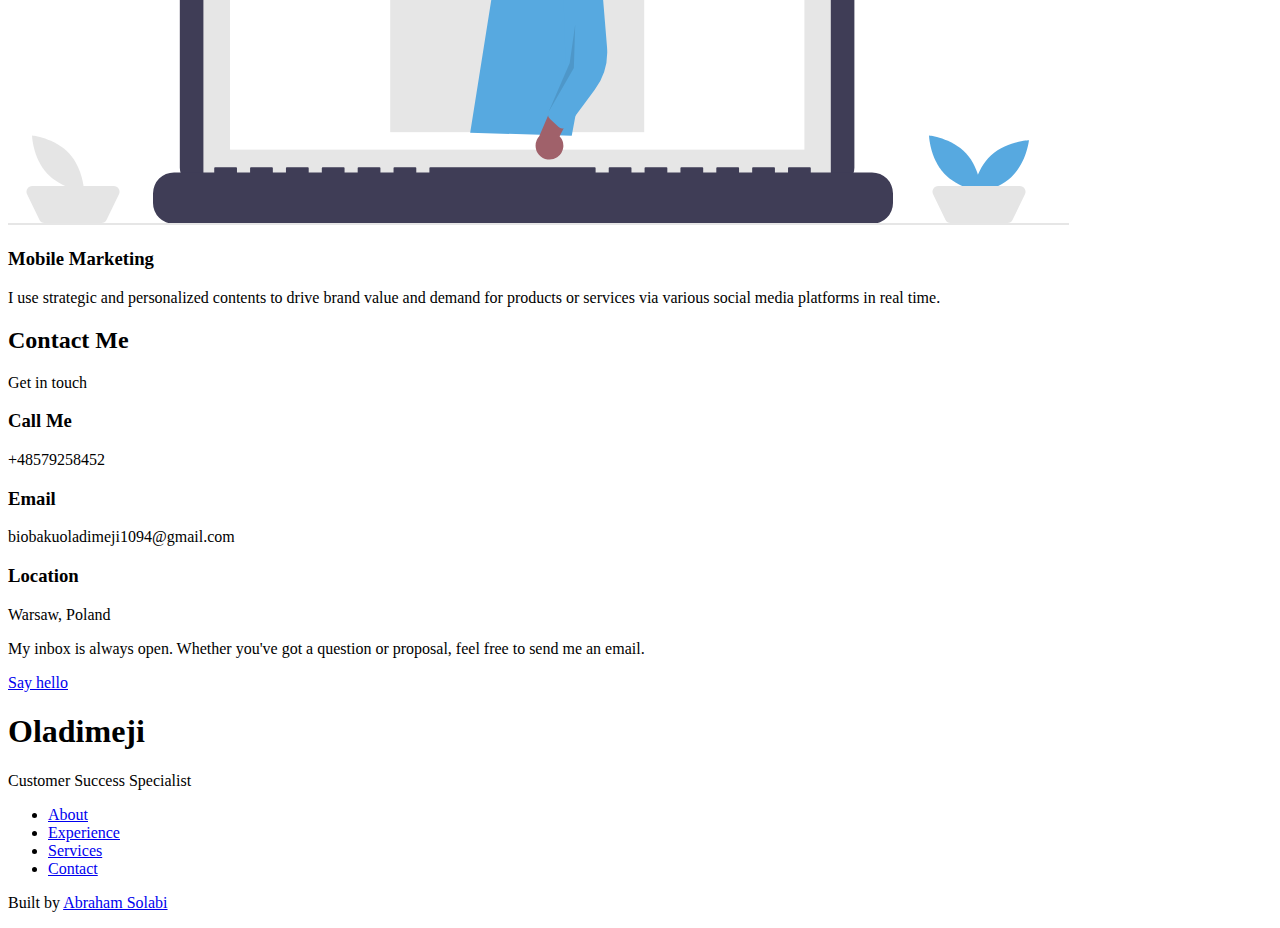
==== commit 91abb67f: "modified html file" ====
--- a/portfolio/index.html
+++ b/portfolio/index.html
@@ -5,7 +5,7 @@
     <meta charset="UTF-8">
     <meta http-equiv="X-UA-Compatible" content="IE=edge">
     <meta name="viewport" content="width=device-width, initial-scale=1.0">
-    <meta name="keywords" content="customer suceess, customer service, customer service manager, customer success manager, customer success managers in Poland, mobile marketer">
+    <meta name="keywords" content="Oladimeji Biobaku customer suceess, customer service, customer service manager, customer success manager, customer success managers in Poland, mobile marketer">
     <meta name="description" content="Customer success specialist specialized in maintaining customer satisfaction and contributing to company success.">
     <meta property="og:image" content="assets/img/oladimeji.jpeg">
 
@@ -13,13 +13,13 @@
     <link rel="stylesheet" href="https://unicons.iconscout.com/release/v4.0.0/css/line.css">
 
     <!--==================== SWIPER CSS ====================-->
-    <link rel="stylesheet" href="assets/css/swiper-bundle.min.css">
+    <link rel="stylesheet" href="portfolio/assets/css/swiper-bundle.min.css">
 
     <!-- JQuery -->
     <script src="https://ajax.googleapis.com/ajax/libs/jquery/3.6.0/jquery.min.js"></script>
 
     <!--==================== CSS ====================-->
-    <link rel="stylesheet" href="assets/css/style.css">
+    <link rel="stylesheet" href="portfolio/assets/css/style.css">
 
     <title>Oladimeji</title>
 </head>
@@ -374,10 +374,10 @@
 
 
     <!--==================== SWIPER JS ====================-->
-    <script src="assets/JS/swiper-bundle.min.js"></script>
+    <script src="portfolio/assets/JS/swiper-bundle.min.js"></script>
 
     <!--==================== MAIN JS ====================-->
-    <script src="assets/JS/control.js"></script>
+    <script src="portfolio/assets/JS/control.js"></script>
 </body>
 
 </html>